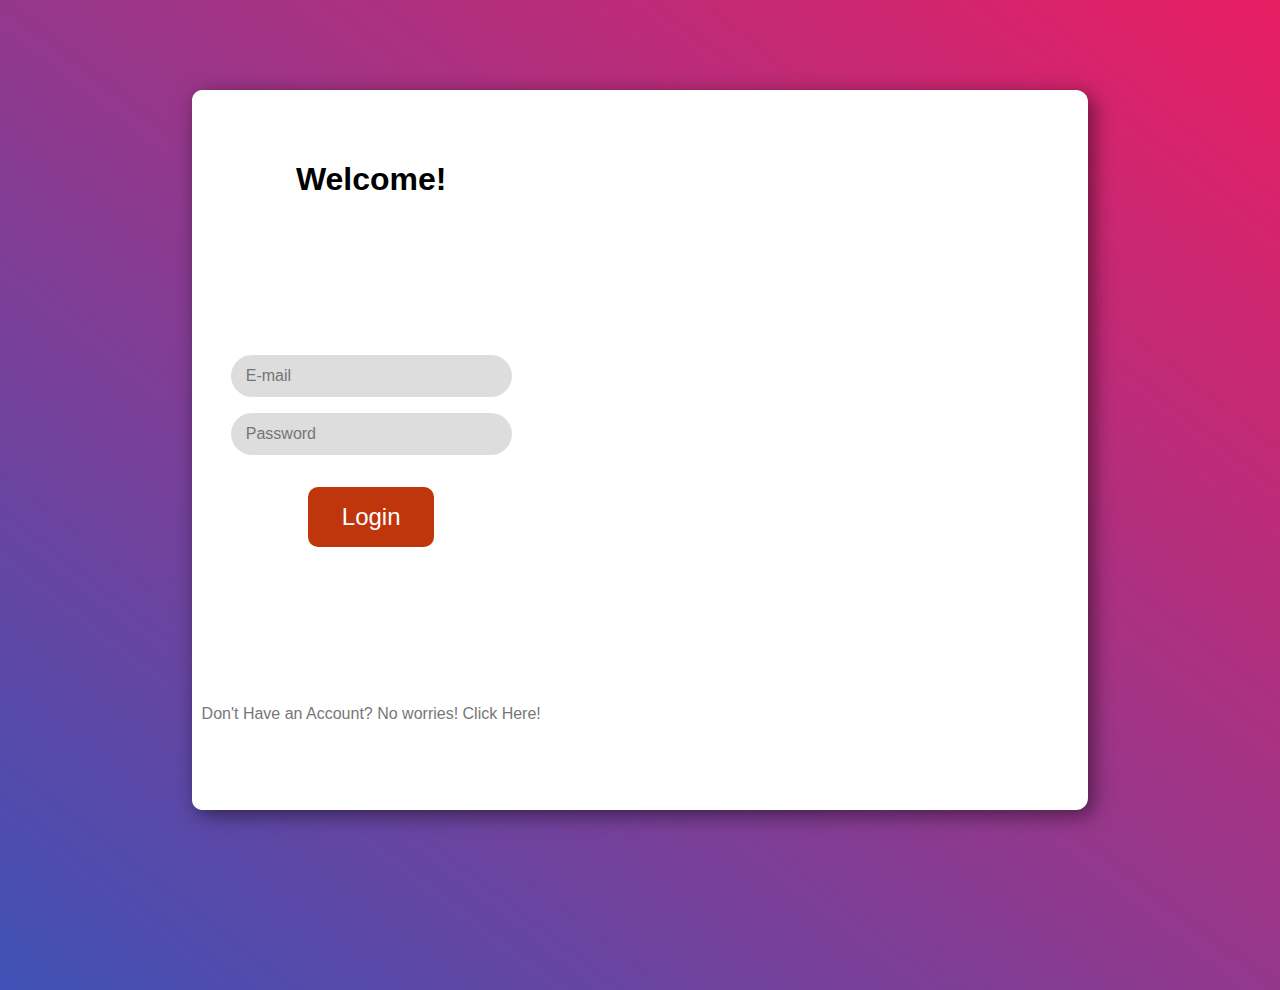
==== index.html @ ec2bfd82 "gajadi" ====
<!DOCTYPE html>
<html lang="en">
<head>
    <meta charset="UTF-8">
    <meta http-equiv="X-UA-Compatible" content="IE=edge">
    <meta name="viewport" content="width=device-width, initial-scale=1.0">
    <title>Document</title>
    <link rel="stylesheet" href="style.css">
</head>
<body>
    
    <script>
        const checkTerms = () => {
        let termsCheck = document.getElementById('agree-terms');
        let btn = document.getElementById('signup_submit');
        if (termsCheck.checked == true){
            btn.classList.remove("disabled");
            btn.disabled = false;
        }else{
            btn.classList.add("disabled");
            btn.disabled = true;
        }
        }

        let signUp = document.getElementById("sign-up");
        let logIn = document.getElementById("log-in");

        const changeToLogin = () => {
        signUp.classList.add("hidden");
        logIn.classList.remove("hidden");
        }

        const changeToSignup = () => {
        signUp.classList.remove("hidden");
        logIn.classList.add("hidden");
        }
    </script>

    <div class="main-container">
      <div id="sign-up" class="left-container sign-up hidden">
        <h1>So let's sign up</h1>
        <div style="width: 100%;">
          <form action="index.html" class="signup-form">
            <input type="text" id="first-name" placeholder="First Name">
            <input type="text" id="last-name" placeholder="Last Name">
            <input type="email" id="email" placeholder="E-mail">
            <input type="password" id="password" placeholder="Password">
            <div class="check">
              <input type="checkbox" onclick="checkTerms()" id="agree-terms">
              <label for="agree-terms">Agree to
                <a href="#">Terms &amp; Conditions</a>
              </label>
            </div>
            <button type="submit" id="signup_submit" class="button sign-up-btn disabled" disabled>Sign Up</button>
          </form>
        </div>
        <div class="signin-link-container">
          <p  onclick="changeToLogin()" class="signin-link">ALready have an account? Click here!</p>
        </div>
      </div>

      <div id="log-in" class="left-container log-in">
        <h1>Welcome!</h1>
        <div style="width: 100%;">
          <form action="index.html" class="signup-form">
            <input type="email" id="email" placeholder="E-mail">
            <input type="password" id="password" placeholder="Password">
            <button type="submit" id="submit" class="button log-in-btn" disabled>Login</button>
          </form>
        </div>
        <div class="login-link-container">
          <p onclick="changeToSignup()" class="login-link">Don't Have an Account? No worries! Click Here!</p>
        </div>
      </div>

      <div class="right-container"></div>
    </div>
</body>
</html>
---- style.css ----
body {
  background-image: linear-gradient(to top right, #3f51b5, #e91e63);
  min-height: 100vh;
  margin: 0;
  font-family: 'Secular One', sans-serif;
}
h1{
  margin: 0;
}
a {
  text-decoration: none;
  color: #0d28c0;
}

a:hover{
  color: #071561;
}

.main-container {
  display: flex;
  width: 70%;
  height: 700px;
  min-height: 80vh;
  background-color: white;
  margin: 10vh auto;
  border-radius: 12px;
  box-shadow: 5px 5px 20px 0px rgba(0, 0, 0, 0.5);
}

.main-container .hidden{
  display: none;
}

.login-link {
  color: #777;
}

.login-link:hover {
  color: #333;
  cursor: pointer;
}

.left-container {
  width: 40%;
  height: 100%;
  background-color: white;
  border-radius: 10px 0 0 10px;
  display: flex;
  flex-direction: column;
  align-items: center;
  justify-content: space-around;
}

left-container > * {
  transition: all 0.3s;
}

.right-container {
  width: 60%;
  height: 100%;
  background-image: url('https://images.unsplash.com/photo-1519408469771-2586093c3f14?ixlib=rb-1.2.1&ixid=eyJhcHBfaWQiOjEyMDd9&auto=format&fit=crop&w=2147&q=80');
  background-position: center;
  background-size: cover;
  border-radius: 0 10px 10px 0;
}
.signup-form {
  width: 70%;
  margin: auto;
  display: flex;
  flex-direction: column;
  align-items: center;
}

.signup-form input {
  border-radius: 200px;
  padding: 5px 15px;
  height: 2rem;
  font-size: 1rem;
  background-color: #ddd;
  color: #444;
  border: none;
}

.signup-form input {
  display: block;
  margin-top: 1rem;
  width: 100%;
  font-family: inherit;
}

.signup-form input.first-name,
.signup-form input.last-name {
  width: 48%;
}

.signup-form input:focus {
  outline: none;
}

.signup-form input[type='checkbox']{
  margin: 1rem 0.5rem 1rem 0;
}

.signup-form input[type='checkbox'],
.signup-form input[type='checkbox'] + label {
  display: inline-block;
  width: auto;
}

.signup-form .check{
  display: flex;
  align-items: center;
}

.signup-form button {
  color: white;
  background-color: #bf360c;
  border: none;
  padding: 1rem;
  font-family: inherit;
  border-radius: 10px;
  font-size: 1.5rem;
  display: block;
  width: 50%;
  margin: auto;
  margin-top: 2rem;
}

.signup-form button:hover{
  background-color: #83260a;
  cursor: pointer;
}

button.disabled {
  color: grey;
  background-color: darkgrey;
}

button.disabled:hover {
  color: grey;
  background-color: darkgrey;
  cursor: unset;
}

.signin-link {
  color: #777;
}

.signin-link:hover {
  color: #333;
  cursor: pointer;
}

@media (max-width:1240px){
  .left-container{
    width: 50%;
  }
  .right-container{
    width: 50%;
  }
}

@media (max-width:970px){
  .signup-form button{
    font-size: 1rem;
  }
  .signup-form input[type="checkbox"] + label{
    font-size: 0.8rem;
  }
  .signin-link{
    font-size: 0.8rem;
  }
}

@media (max-width:950px) {
  .left-container{
    width: 100%;
    border-radius: 10px;
  }
  .main-container h1{
    font-size: 1.5rem;
    margin-top: 0.5rem;
  }
  .signup-form input{
    margin-top: 0.5rem;
  }
  .right-container{
    display: none;
  }
}

@media (max-width:550px){
  .main-container{
    width: 90%;
    left: 5%;
  }
}
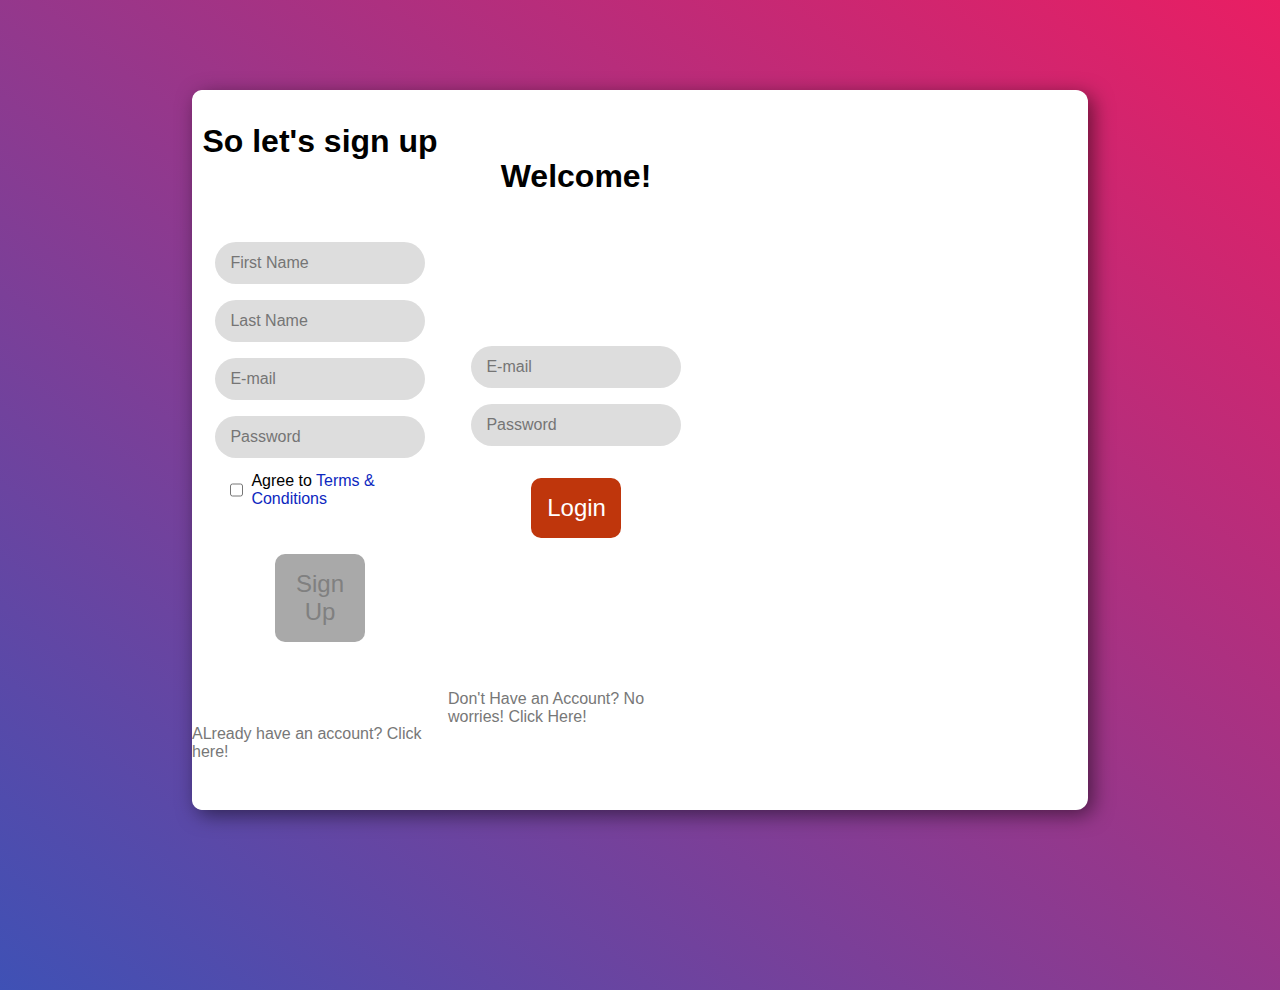
==== commit c0233983: "tes enable tombol" ====
--- a/index.html
+++ b/index.html
@@ -37,7 +37,7 @@
     </script>
 
     <div class="main-container">
-      <div id="sign-up" class="left-container sign-up hidden">
+      <div id="sign-up" class="left-container sign-up">
         <h1>So let's sign up</h1>
         <div style="width: 100%;">
           <form action="index.html" class="signup-form">
@@ -51,7 +51,7 @@
                 <a href="#">Terms &amp; Conditions</a>
               </label>
             </div>
-            <button type="submit" id="signup_submit" class="button sign-up-btn disabled" disabled>Sign Up</button>
+            <button type="submit" id="signup_submit" class="button sign-up-btn disabled">Sign Up</button>
           </form>
         </div>
         <div class="signin-link-container">
@@ -65,7 +65,7 @@
           <form action="index.html" class="signup-form">
             <input type="email" id="email" placeholder="E-mail">
             <input type="password" id="password" placeholder="Password">
-            <button type="submit" id="submit" class="button log-in-btn" disabled>Login</button>
+            <button type="submit" id="submit" class="button log-in-btn">Login</button>
           </form>
         </div>
         <div class="login-link-container">
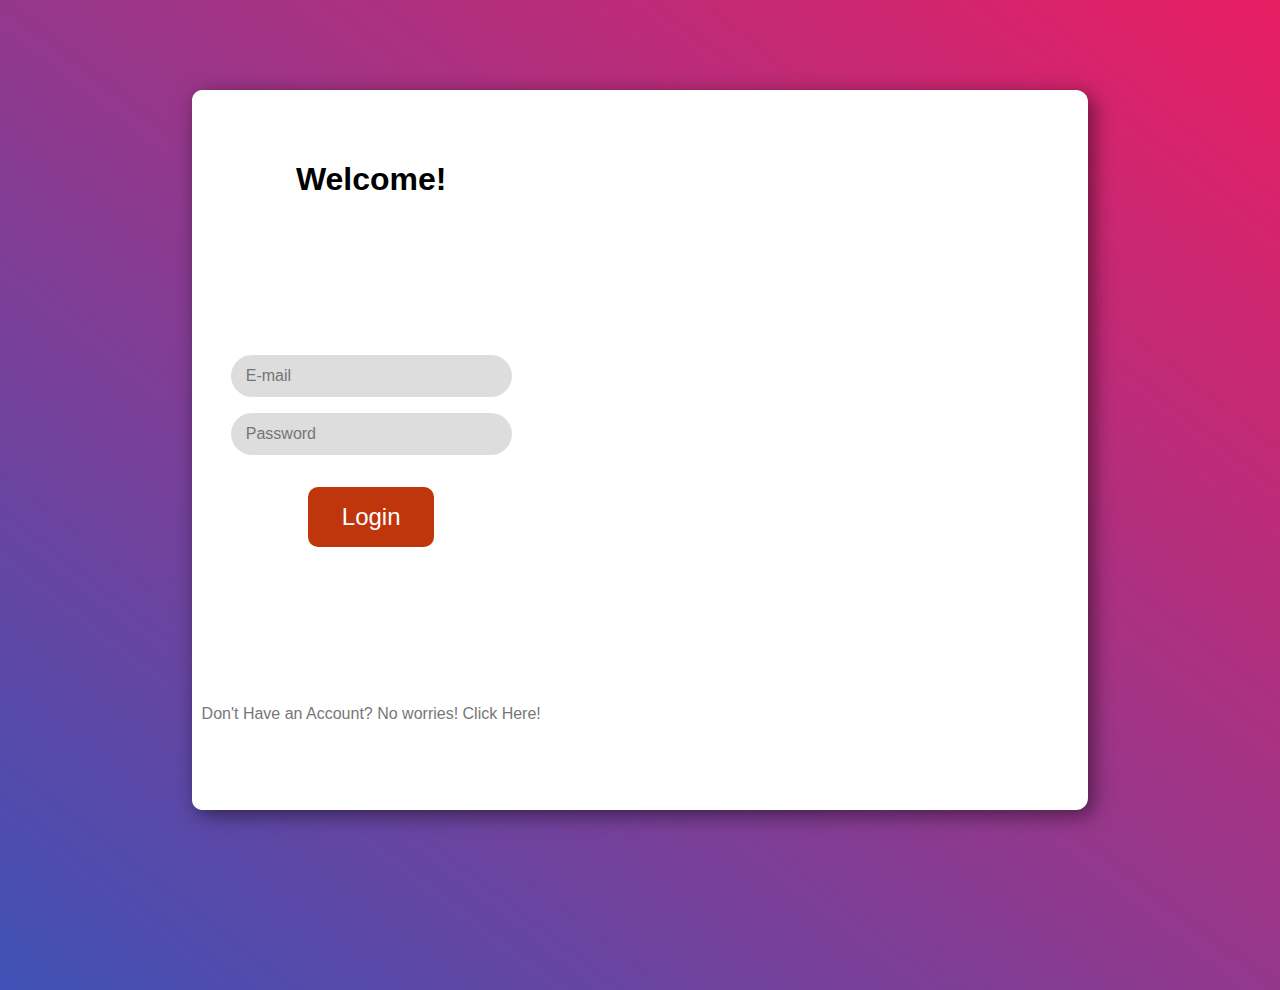
==== commit 18f602e7: "Update index.html" ====
--- a/index.html
+++ b/index.html
@@ -37,7 +37,7 @@
     </script>
 
     <div class="main-container">
-      <div id="sign-up" class="left-container sign-up">
+      <div id="sign-up" class="left-container sign-up hidden">
         <h1>So let's sign up</h1>
         <div style="width: 100%;">
           <form action="index.html" class="signup-form">
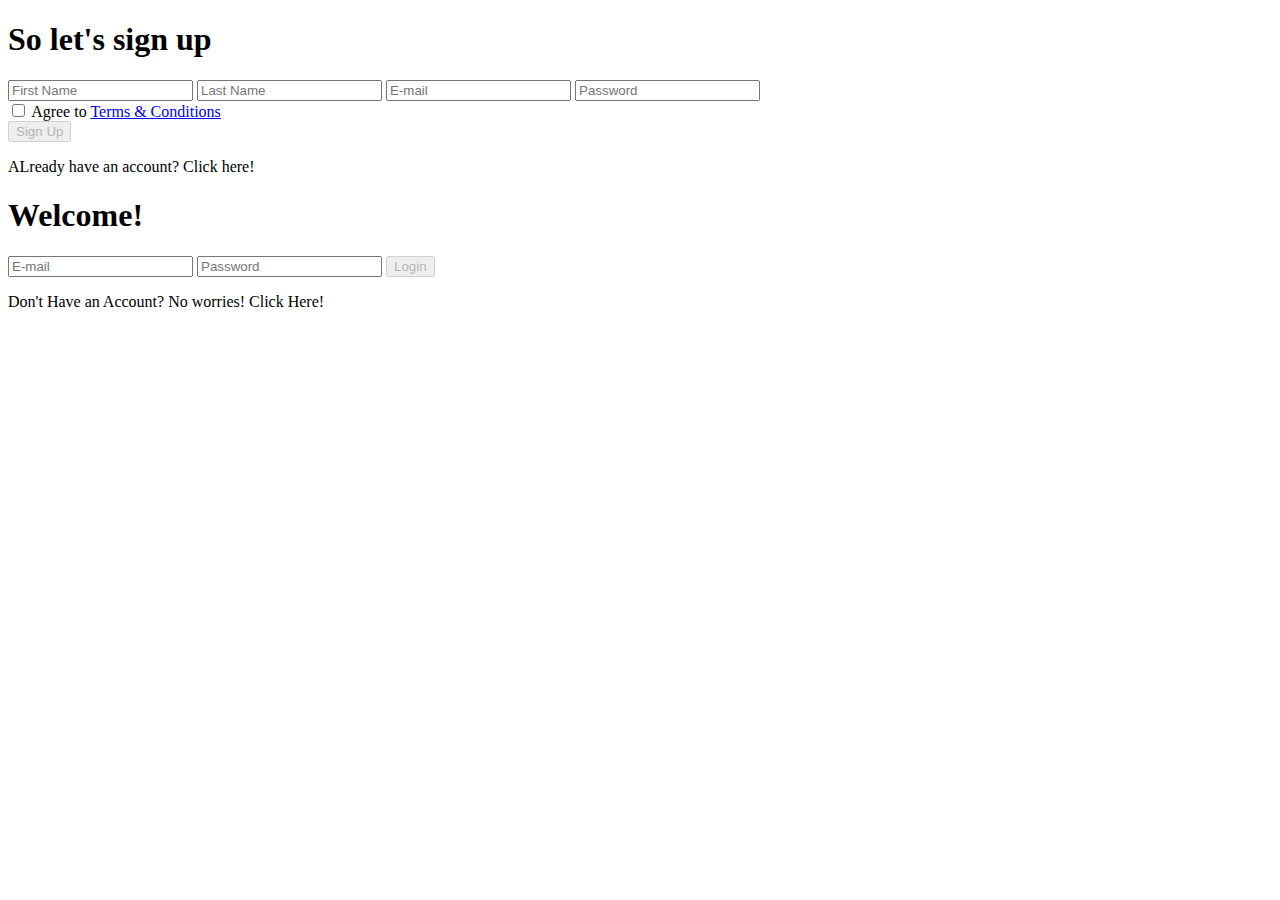
==== commit 40b8641b: "Update index.html" ====
--- a/index.html
+++ b/index.html
@@ -1,42 +1,13 @@
 <!DOCTYPE html>
-<html lang="en">
+<html?
+
 <head>
-    <meta charset="UTF-8">
-    <meta http-equiv="X-UA-Compatible" content="IE=edge">
-    <meta name="viewport" content="width=device-width, initial-scale=1.0">
-    <title>Document</title>
-    <link rel="stylesheet" href="style.css">
+  <link rel="stylesheet" href="styles.css">
+  <script src="scripts.js"></script>
 </head>
-<body>
-    
-    <script>
-        const checkTerms = () => {
-        let termsCheck = document.getElementById('agree-terms');
-        let btn = document.getElementById('signup_submit');
-        if (termsCheck.checked == true){
-            btn.classList.remove("disabled");
-            btn.disabled = false;
-        }else{
-            btn.classList.add("disabled");
-            btn.disabled = true;
-        }
-        }
 
-        let signUp = document.getElementById("sign-up");
-        let logIn = document.getElementById("log-in");
 
-        const changeToLogin = () => {
-        signUp.classList.add("hidden");
-        logIn.classList.remove("hidden");
-        }
-
-        const changeToSignup = () => {
-        signUp.classList.remove("hidden");
-        logIn.classList.add("hidden");
-        }
-    </script>
-
-    <div class="main-container">
+<div class="main-container">
       <div id="sign-up" class="left-container sign-up hidden">
         <h1>So let's sign up</h1>
         <div style="width: 100%;">
@@ -51,7 +22,7 @@
                 <a href="#">Terms &amp; Conditions</a>
               </label>
             </div>
-            <button type="submit" id="signup_submit" class="button sign-up-btn disabled">Sign Up</button>
+            <button type="submit" id="signup_submit" class="button sign-up-btn disabled" disabled>Sign Up</button>
           </form>
         </div>
         <div class="signin-link-container">
@@ -65,7 +36,7 @@
           <form action="index.html" class="signup-form">
             <input type="email" id="email" placeholder="E-mail">
             <input type="password" id="password" placeholder="Password">
-            <button type="submit" id="submit" class="button log-in-btn">Login</button>
+            <button type="submit" id="submit" class="button log-in-btn" disabled>Login</button>
           </form>
         </div>
         <div class="login-link-container">
@@ -75,5 +46,4 @@
 
       <div class="right-container"></div>
     </div>
-</body>
-</html>
+    </html>
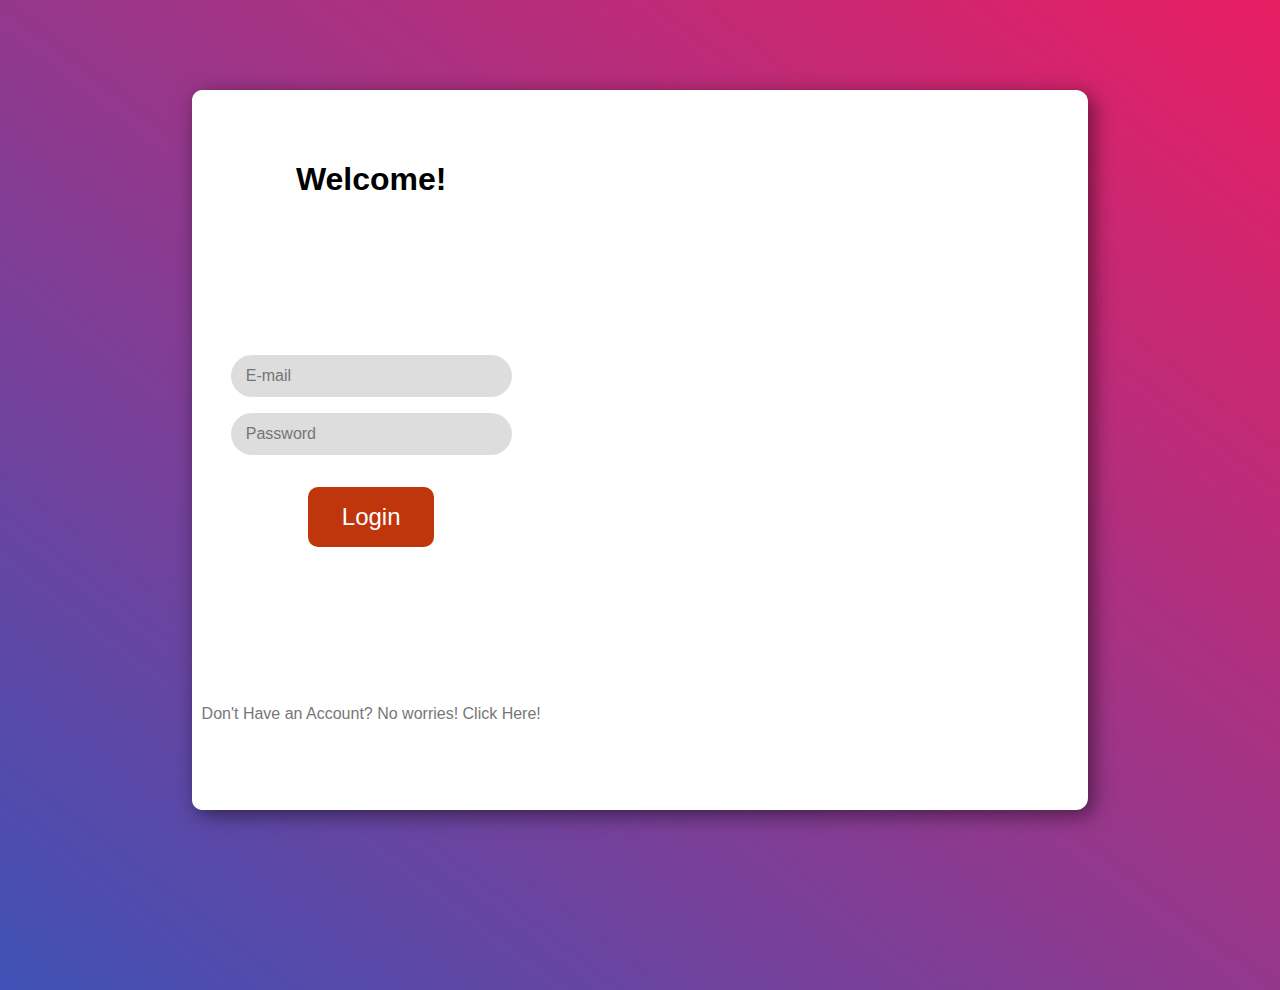
==== commit 2284bbec: "Update index.html" ====
--- a/index.html
+++ b/index.html
@@ -1,13 +1,42 @@
 <!DOCTYPE html>
-<html?
+<html lang="en">
+<head>
+    <meta charset="UTF-8">
+    <meta http-equiv="X-UA-Compatible" content="IE=edge">
+    <meta name="viewport" content="width=device-width, initial-scale=1.0">
+    <title>Document</title>
+    <link rel="stylesheet" href="style.css">
+</head>
+<body>
 
-<head>
-  <link rel="stylesheet" href="styles.css">
-  <script src="scripts.js"></script>
-</head>
+    <script>
+        const checkTerms = () => {
+        let termsCheck = document.getElementById('agree-terms');
+        let btn = document.getElementById('signup_submit');
+        if (termsCheck.checked == true){
+            btn.classList.remove("disabled");
+            btn.disabled = false;
+        }else{
+            btn.classList.add("disabled");
+            btn.disabled = true;
+        }
+        }
 
+        let signUp = document.getElementById("sign-up");
+        let logIn = document.getElementById("log-in");
 
-<div class="main-container">
+        const changeToLogin = () => {
+        signUp.classList.add("hidden");
+        logIn.classList.remove("hidden");
+        }
+
+        const changeToSignup = () => {
+        signUp.classList.remove("hidden");
+        logIn.classList.add("hidden");
+        }
+    </script>
+
+    <div class="main-container">
       <div id="sign-up" class="left-container sign-up hidden">
         <h1>So let's sign up</h1>
         <div style="width: 100%;">
@@ -46,4 +75,5 @@
 
       <div class="right-container"></div>
     </div>
-    </html>
+</body>
+</html>
--- a/style.css
+++ b/style.css
@@ -0,0 +1,197 @@
+body {
+  background-image: linear-gradient(to top right, #3f51b5, #e91e63);
+  min-height: 100vh;
+  margin: 0;
+  font-family: 'Secular One', sans-serif;
+}
+h1{
+  margin: 0;
+}
+a {
+  text-decoration: none;
+  color: #0d28c0;
+}
+
+a:hover{
+  color: #071561;
+}
+
+.main-container {
+  display: flex;
+  width: 70%;
+  height: 700px;
+  min-height: 80vh;
+  background-color: white;
+  margin: 10vh auto;
+  border-radius: 12px;
+  box-shadow: 5px 5px 20px 0px rgba(0, 0, 0, 0.5);
+}
+
+.main-container .hidden{
+  display: none;
+}
+
+.login-link {
+  color: #777;
+}
+
+.login-link:hover {
+  color: #333;
+  cursor: pointer;
+}
+
+.left-container {
+  width: 40%;
+  height: 100%;
+  background-color: white;
+  border-radius: 10px 0 0 10px;
+  display: flex;
+  flex-direction: column;
+  align-items: center;
+  justify-content: space-around;
+}
+
+left-container > * {
+  transition: all 0.3s;
+}
+
+.right-container {
+  width: 60%;
+  height: 100%;
+  background-image: url('https://images.unsplash.com/photo-1519408469771-2586093c3f14?ixlib=rb-1.2.1&ixid=eyJhcHBfaWQiOjEyMDd9&auto=format&fit=crop&w=2147&q=80');
+  background-position: center;
+  background-size: cover;
+  border-radius: 0 10px 10px 0;
+}
+.signup-form {
+  width: 70%;
+  margin: auto;
+  display: flex;
+  flex-direction: column;
+  align-items: center;
+}
+
+.signup-form input {
+  border-radius: 200px;
+  padding: 5px 15px;
+  height: 2rem;
+  font-size: 1rem;
+  background-color: #ddd;
+  color: #444;
+  border: none;
+}
+
+.signup-form input {
+  display: block;
+  margin-top: 1rem;
+  width: 100%;
+  font-family: inherit;
+}
+
+.signup-form input.first-name,
+.signup-form input.last-name {
+  width: 48%;
+}
+
+.signup-form input:focus {
+  outline: none;
+}
+
+.signup-form input[type='checkbox']{
+  margin: 1rem 0.5rem 1rem 0;
+}
+
+.signup-form input[type='checkbox'],
+.signup-form input[type='checkbox'] + label {
+  display: inline-block;
+  width: auto;
+}
+
+.signup-form .check{
+  display: flex;
+  align-items: center;
+}
+
+.signup-form button {
+  color: white;
+  background-color: #bf360c;
+  border: none;
+  padding: 1rem;
+  font-family: inherit;
+  border-radius: 10px;
+  font-size: 1.5rem;
+  display: block;
+  width: 50%;
+  margin: auto;
+  margin-top: 2rem;
+}
+
+.signup-form button:hover{
+  background-color: #83260a;
+  cursor: pointer;
+}
+
+button.disabled {
+  color: grey;
+  background-color: darkgrey;
+}
+
+button.disabled:hover {
+  color: grey;
+  background-color: darkgrey;
+  cursor: unset;
+}
+
+.signin-link {
+  color: #777;
+}
+
+.signin-link:hover {
+  color: #333;
+  cursor: pointer;
+}
+
+@media (max-width:1240px){
+  .left-container{
+    width: 50%;
+  }
+  .right-container{
+    width: 50%;
+  }
+}
+
+@media (max-width:970px){
+  .signup-form button{
+    font-size: 1rem;
+  }
+  .signup-form input[type="checkbox"] + label{
+    font-size: 0.8rem;
+  }
+  .signin-link{
+    font-size: 0.8rem;
+  }
+}
+
+@media (max-width:950px) {
+  .left-container{
+    width: 100%;
+    border-radius: 10px;
+  }
+  .main-container h1{
+    font-size: 1.5rem;
+    margin-top: 0.5rem;
+  }
+  .signup-form input{
+    margin-top: 0.5rem;
+  }
+  .right-container{
+    display: none;
+  }
+}
+
+@media (max-width:550px){
+  .main-container{
+    width: 90%;
+    left: 5%;
+  }
+}